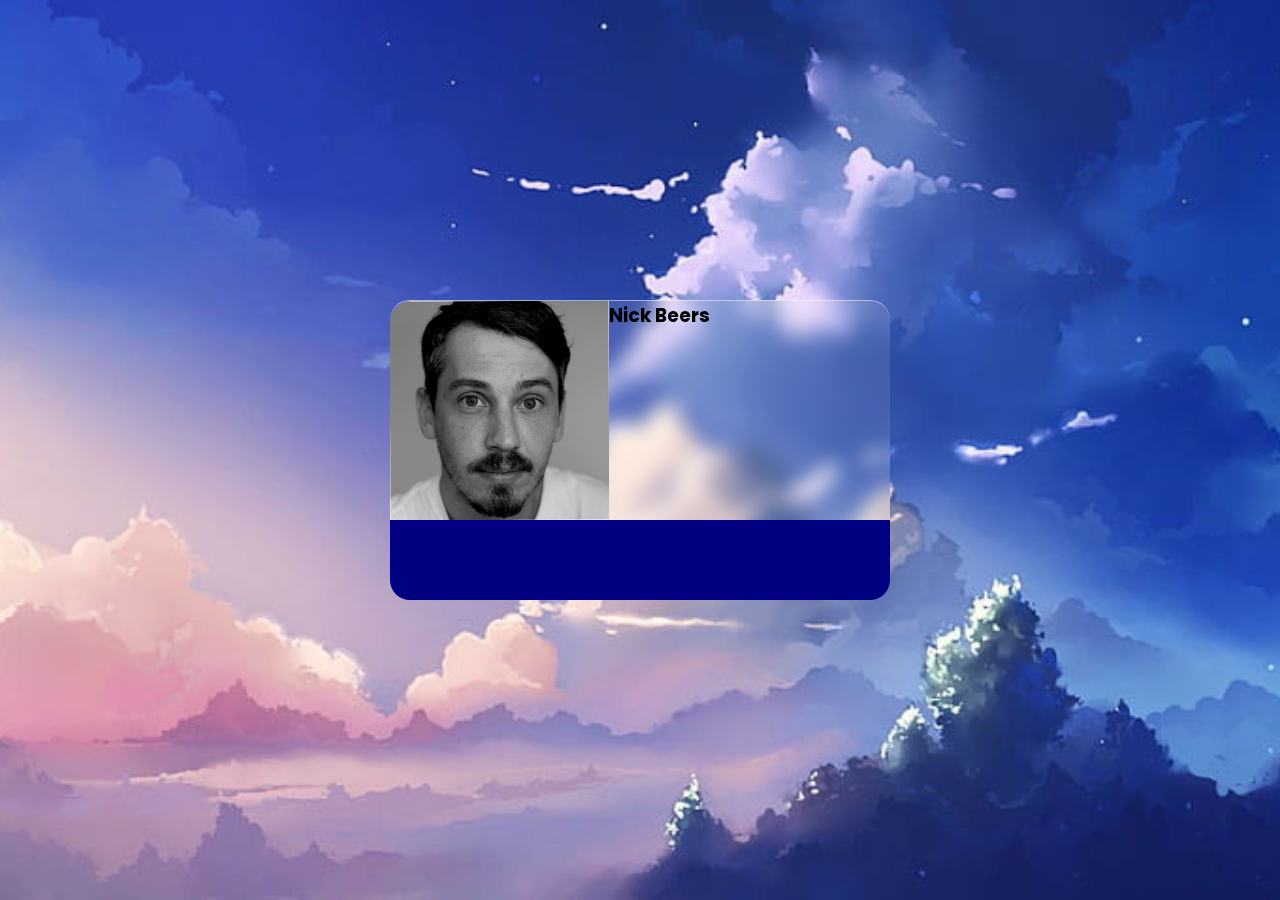
==== index.html @ 0e1ee8c8 "Need to justify "Details" to flex-end" ====
<!DOCTYPE html>
<html lang="en">
<head>
    <meta charset="UTF-8">
    <meta name="viewport" content="width=device-width, initial-scale=1.0">
    <title>Business Card</title>
    <link rel="stylesheet" href="style.css">
</head>
<body>
    <div class="card">
            <div class="content">
                <div class="imgbox"><img src="img/Nick profile resize 2.jpg" alt="profile pic"></div>
                <div class="details"><h3>Nick Beers</h3></div>
            </div>
    </div>
    
</body>
</html>
---- style.css ----
@import url('https://fonts.googleapis.com/css2?family=Poppins&display=swap');

*{
    margin:0;
    padding:0;
    box-sizing: border-box;
    font-family: 'Poppins', sans-serif;
}

body{
    background: url(img/animebg2.jpg);
    background-size:cover;
    background-position: center;
    min-height:100vh;
    display: flex;
    justify-content: center;
    align-items: center;
}

.card{
    position:relative;
    width:500px;
    height:300px;
    background: rgba(255,255,255,0.1);
    box-shadow: rgba(0,0,0,0.1);
    backdrop-filter: blur(10px);
    border-radius: 20px;
    border-top: 1px solid navy;
    overflow: hidden;
    border-top: 1px solid rgba(255,255,255,0.5);
    transition: .5s;
}

.card:hover
{
    transform: scale(1.2);
    background: rgba(255,255,255,0.2)
}


.card::before
{
    content:'';
    position:absolute;
    bottom: 0;
    left: 0;
    width: 100%;
    height: 80px;
    background: navy;
}


.card .content{
    position:relative;
    display: flex; 
}



.imgbox img{
    height: 219px;
    width: 219px;
    overflow:hidden;
    border-radius: 10% 0% 0%;
}

.details {
    display: flex;
    flex-wrap:
}
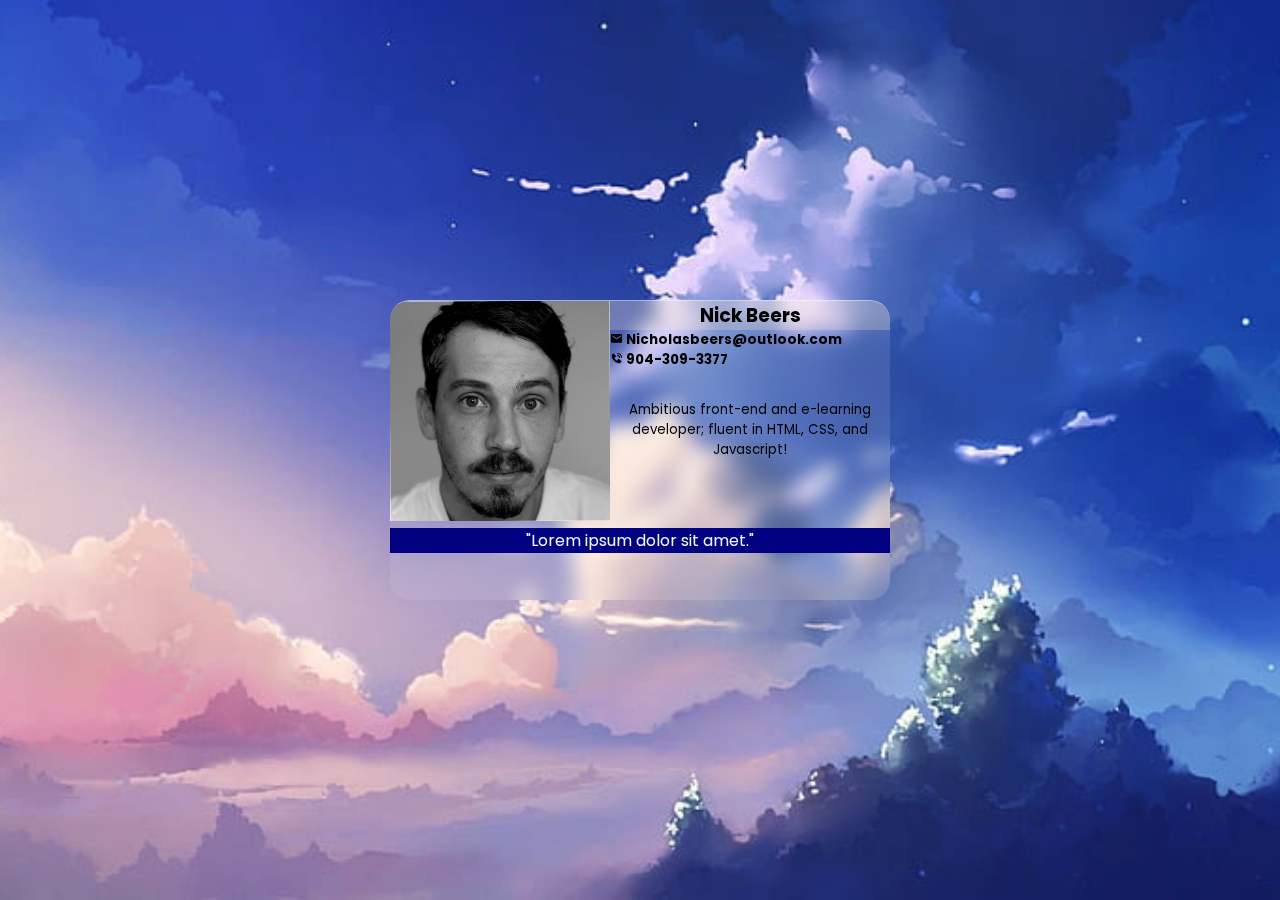
==== commit 2c90f7c0: "Consolidating code" ====
--- a/index.html
+++ b/index.html
@@ -5,14 +5,24 @@
     <meta name="viewport" content="width=device-width, initial-scale=1.0">
     <title>Business Card</title>
     <link rel="stylesheet" href="style.css">
+    <link href='https://unpkg.com/boxicons@2.1.4/css/boxicons.min.css' rel='stylesheet'>
 </head>
 <body>
+<div class="container">
     <div class="card">
             <div class="content">
                 <div class="imgbox"><img src="img/Nick profile resize 2.jpg" alt="profile pic"></div>
-                <div class="details"><h3>Nick Beers</h3></div>
+                <div class="details">
+                    <h3>Nick Beers</h3>
+                     <h5 class="email-address"><i class='bx bxs-envelope'></i> Nicholasbeers@outlook.com</h5>
+                    <h5 class="phone-number"><i class='bx bxs-phone-call'></i> 904-309-3377</h5>
+                    <div class="about-me">
+                        <p>Ambitious front-end and e-learning developer; fluent in HTML, CSS, and Javascript!</p>
+                    </div>
+                </div>
             </div>
+            <div class="tagline"><p>"Lorem ipsum dolor sit amet."</p></div>
     </div>
-    
+</div>    
 </body>
 </html>--- a/style.css
+++ b/style.css
@@ -41,7 +41,7 @@
 .card::before
 {
     content:'';
-    position:absolute;
+    /* position:absolute; */
     bottom: 0;
     left: 0;
     width: 100%;
@@ -51,20 +51,52 @@
 
 
 .card .content{
-    position:relative;
-    display: flex; 
+    display: flex;
+    height:fit-content; 
 }
 
 
 
-.imgbox img{
+/* .imgbox img{
     height: 219px;
     width: 219px;
     overflow:hidden;
     border-radius: 10% 0% 0%;
+} */
+
+img{
+    width:220px;
+    height: auto;
+}
+
+h3 {
+    text-align:center;
+    justify-content: center;
+    background-color: rgba(255, 235, 205, 0.233);
+}
+
+
+
+.tagline {
+    height:auto;
+    display:flex;
+    justify-content:center;
+    align-self: center;
+    color:aliceblue;
+    background-color: navy;
+    text-align:center;
+}
+
+
+.about-me{
+    margin-top:30px;
+    height:auto;
+    width:auto;
+    text-align:center;
+    font-size: smaller;
+    
 }
 
 .details {
-    display: flex;
-    flex-wrap:
+    height: fit-content;
 }